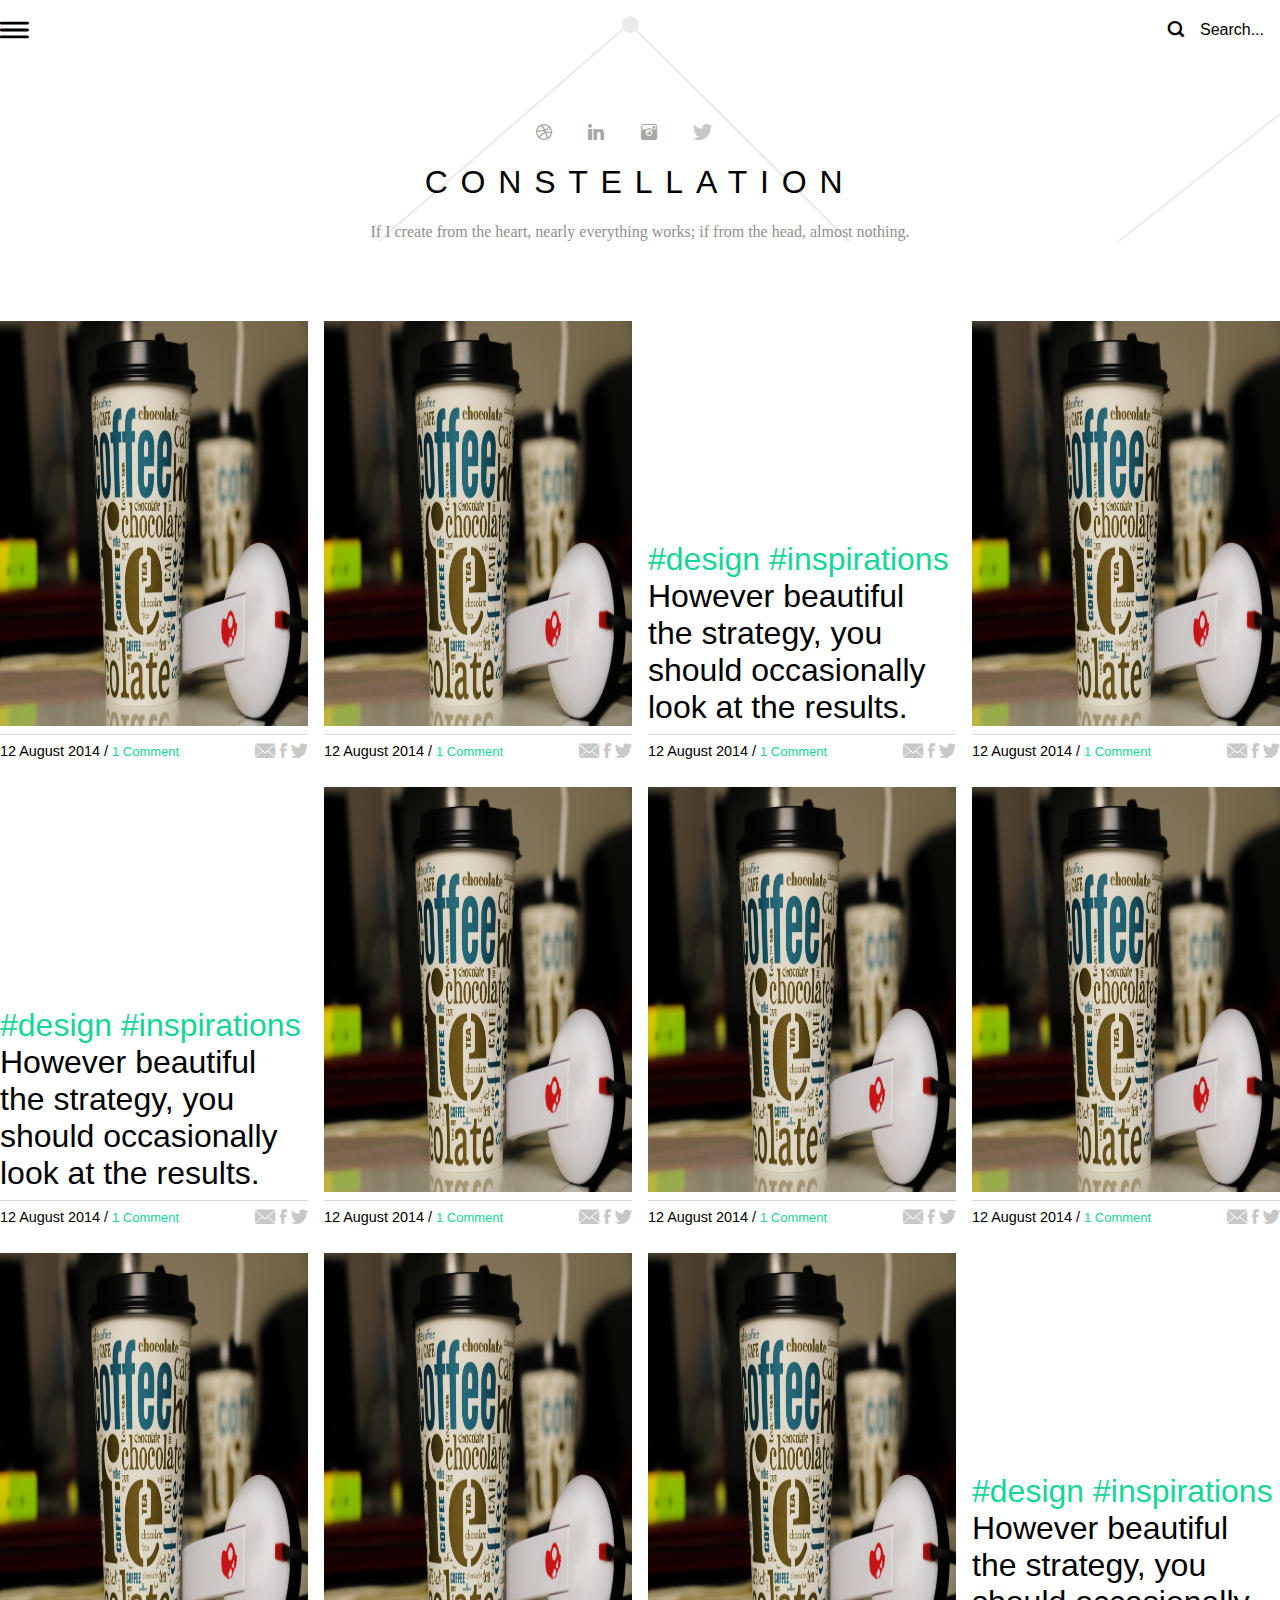
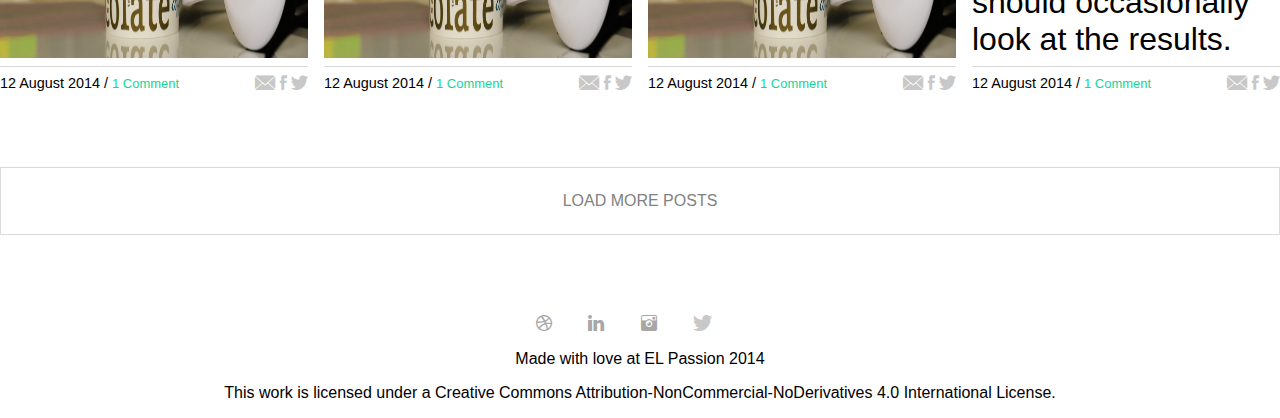
==== index.html @ 4fb33196 "End of desktop" ====
<!DOCTYPE html>
<html lang="en">

<head>
  <meta charset="UTF-8">
  <meta name="viewport" content="width=device-width, initial-scale=1.0">
  <meta http-equiv="X-UA-Compatible" content="ie=edge">
  <link rel="stylesheet" href="css/style.css">
  <title>Constellation - Home</title>
</head>

<body>
  <header class="main-header">
    <!-- Side navigation -->
    <div id="mySidenav" class="sidenav">
      <div class="side-nav-wrapper">
        <span class="closebtn icon-close" onclick="closeNav()"></span>
        <div class="welcome-nav-container">
          <h4>Hello,</h4>
          <p>Vestibulum commodo volutpat a, convallis ac, laoreet enim. Phasellus fermentum in, dolor.</p>
          <p>Pellentesque facilisis. Nulla imperdiet sit amet magna.</p>
        </div>
        <div class="social-media-container media-menu">
          <span class="icon-dribbble"></span>
          <span class="icon-linkedin"></span>
          <span class="icon-instagram"></span>
          <span class="icon-twitter"></span>
        </div>
        <nav class="main-menu">
          <ul>
            <li>
              <a href="index.html">Home</a>
            </li>
            <li>
              <a href="">Posts</a>
            </li>
            <li>
              <a href="">Gallery</a>
            </li>
            <li>
              <a href="">Contact</a>
            </li>
          </ul>
        </nav>
      </div>
    </div>
    <!-- Header Tools -->
    <div class="content-container header-tools">
      <span class="icon-hamburger-menu" onclick="openNav()"></span>
      <div class="search-container" id="search-control" onclick="openSearch()">
        <span class="icon-search"></span>
        <span>Search...</span>
      </div>
      <!-- Search Full -->
      <div id="search-full" class="search-full-container">     
        <div class="content-container">
          <div class="search-full-container-content">
            <form action="">
              <input type="text" placeholder="Type something..." name="">            
            </form>
          </div>
        </div>   
      </div>
    </div>
    <!-- Banner -->
    <div class="content-container main-banner">
      <div class="social-media-container">
        <span class="icon-dribbble"></span>
        <span class="icon-linkedin"></span>
        <span class="icon-instagram"></span>
        <span class="icon-twitter"></span>
      </div>
      <h1>CONSTELLATION</h1>
      <p>If I create from the heart, nearly everything works; if from the head, almost nothing.</p>
    </div>
  </header>
  <main>
    <div class="content-container">
      <div class="posts-view-container">
        <div class="view-post">
          <a href="posts.html">
            <img src="img/post-image.png" alt="">
          </a>
          <footer class="card-post-footer">
            <span>12 August 2014 /
              <span>1 Comment</span>
            </span>
            <div class="share-items">
              <span class="icon-email"></span>
              <span class="icon-facebook"></span>
              <span class="icon-twitter"></span>
            </div>
          </footer>
        </div>
        <div class="view-post">
          <a href="">
            <img src="img/post-image.png" alt="">
          </a>
          <footer class="card-post-footer">
            <span>12 August 2014 /
              <span>1 Comment</span>
            </span>
            <div class="share-items">
              <span class="icon-email"></span>
              <span class="icon-facebook"></span>
              <span class="icon-twitter"></span>
            </div>
          </footer>
        </div>
        <div class="view-post">
          <div class="message-day">

            <a href="">
              <span>#design</span>
              <span>#inspirations</span>
              However beautiful the strategy, you should occasionally look at the results.
            </a>

          </div>
          <footer class="card-post-footer">
            <span>12 August 2014 /
              <span>1 Comment</span>
            </span>
            <div class="share-items">
              <span class="icon-email"></span>
              <span class="icon-facebook"></span>
              <span class="icon-twitter"></span>
            </div>
          </footer>
        </div>
        <div class="view-post">
          <a href="">
            <img src="img/post-image.png" alt="">
          </a>
          <footer class="card-post-footer">
            <span>12 August 2014 /
              <span>1 Comment</span>
            </span>
            <div class="share-items">
              <span class="icon-email"></span>
              <span class="icon-facebook"></span>
              <span class="icon-twitter"></span>
            </div>
          </footer>
        </div>
        <div class="view-post">
          <div class="message-day">
            <a href="">
              <span>#design</span>
              <span>#inspirations</span>
              However beautiful the strategy, you should occasionally look at the results.
            </a>
          </div>
          <footer class="card-post-footer">
            <span>12 August 2014 /
              <span>1 Comment</span>
            </span>
            <div class="share-items">
              <span class="icon-email"></span>
              <span class="icon-facebook"></span>
              <span class="icon-twitter"></span>
            </div>
          </footer>
        </div>
        <div class="view-post">
          <a href="">
            <img src="img/post-image.png" alt="">
          </a>
          <footer class="card-post-footer">
            <span>12 August 2014 /
              <span>1 Comment</span>
            </span>
            <div class="share-items">
              <span class="icon-email"></span>
              <span class="icon-facebook"></span>
              <span class="icon-twitter"></span>
            </div>
          </footer>
        </div>
        <div class="view-post">
          <a href="">
            <img src="img/post-image.png" alt="">
          </a>
          <footer class="card-post-footer">
            <span>12 August 2014 /
              <span>1 Comment</span>
            </span>
            <div class="share-items">
              <span class="icon-email"></span>
              <span class="icon-facebook"></span>
              <span class="icon-twitter"></span>
            </div>
          </footer>
        </div>
        <div class="view-post">
          <a href="">
            <img src="img/post-image.png" alt="">
          </a>
          <footer class="card-post-footer">
            <span>12 August 2014 /
              <span>1 Comment</span>
            </span>
            <div class="share-items">
              <span class="icon-email"></span>
              <span class="icon-facebook"></span>
              <span class="icon-twitter"></span>
            </div>
          </footer>
        </div>
        <div class="view-post">
          <a href="">
            <img src="img/post-image.png" alt="">
          </a>
          <footer class="card-post-footer">
            <span>12 August 2014 /
              <span>1 Comment</span>
            </span>
            <div class="share-items">
              <span class="icon-email"></span>
              <span class="icon-facebook"></span>
              <span class="icon-twitter"></span>
            </div>
          </footer>
        </div>
        <div class="view-post">
          <a href="">
            <img src="img/post-image.png" alt="">
          </a>
          <footer class="card-post-footer">
            <span>12 August 2014 /
              <span>1 Comment</span>
            </span>
            <div class="share-items">
              <span class="icon-email"></span>
              <span class="icon-facebook"></span>
              <span class="icon-twitter"></span>
            </div>
          </footer>
        </div>
        <div class="view-post">
          <a href="">
            <img src="img/post-image.png" alt="">
          </a>
          <footer class="card-post-footer">
            <span>12 August 2014 /
              <span>1 Comment</span>
            </span>
            <div class="share-items">
              <span class="icon-email"></span>
              <span class="icon-facebook"></span>
              <span class="icon-twitter"></span>
            </div>
          </footer>
        </div>
        <div class="view-post">
          <div class="message-day">
            <a href="">
              <span>#design</span>
              <span>#inspirations</span>
              However beautiful the strategy, you should occasionally look at the results.
            </a>
          </div>
          <footer class="card-post-footer">
            <span>12 August 2014 /
              <span>1 Comment</span>
            </span>
            <div class="share-items">
              <span class="icon-email"></span>
              <span class="icon-facebook"></span>
              <span class="icon-twitter"></span>
            </div>
          </footer>
        </div>
      </div>
      <div class="load-more-container">
        <a href="">
          LOAD MORE POSTS
        </a>
      </div>
    </div>
  </main>
  <footer class="main-footer">
    <div class="content-container">
      <div class="social-media-container">
        <span class="icon-dribbble"></span>
        <span class="icon-linkedin"></span>
        <span class="icon-instagram"></span>
        <span class="icon-twitter"></span>
      </div>
      <p>Made with love at EL Passion 2014</p>
      <p>This work is licensed under a Creative Commons Attribution-NonCommercial-NoDerivatives 4.0 International License.</p>
    </div>
  </footer>
  <script>
    /* Navigation */
    function openNav() {
      document.getElementById("mySidenav").style.width = "400px";
    }

    function closeNav() {
      document.getElementById("mySidenav").style.width = "0";
    }
    /* Search */
    var search_icon = document.getElementById("search-control");

    search_icon.addEventListener("click", toggleSerach);

    function toggleSerach() {
      document.getElementById("search-full").classList.toggle("active-search");
      search_icon.classList.toggle("active-search-close");
      document.body.classList.toggle("opened");
    }  
  </script>
</body>

</html>
---- css/style.css ----
body {
  margin: 0;
  font-family: Arial, Helvetica, sans-serif;
  /* background-image: url("../img/Constellation.png"); */
}

a {
  text-decoration: none;
}

li {
  list-style: none;
}

*,
::before,
::after {
  box-sizing: border-box;
}
.content-container {
  max-width: 1600px;
  margin-left: auto;
  margin-right: auto;
}

.social-media-container span {
  margin-right: 2em;
}

                                          /* HOME PAGE STYLES */

@font-face {
  font-family: 'icomoon';
  src:  url('../fonts/icomoon.eot?6kksoq');
  src:  url('../fonts/icomoon.eot?6kksoq#iefix') format('embedded-opentype'),
    url('../fonts/icomoon.ttf?6kksoq') format('truetype'),
    url('../fonts/icomoon.woff?6kksoq') format('woff'),
    url('../fonts/icomoon.svg?6kksoq#icomoon') format('svg');
  font-weight: normal;
  font-style: normal;
}

[class^="icon-"], [class*=" icon-"] {
  /* use !important to prevent issues with browser extensions that change fonts */
  font-family: 'icomoon' !important;
  speak: none;
  font-style: normal;
  font-weight: normal;
  font-variant: normal;
  text-transform: none;
  line-height: 1;

  /* Better Font Rendering =========== */
  -webkit-font-smoothing: antialiased;
  -moz-osx-font-smoothing: grayscale;
}

.icon-rectangle:before {
  content: "\e909";
  color: #f5f5f5;
}
.icon-email:before {
  content: "\e900";
  color: #c8c8c8;
}
.icon-search:before {
  content: "\e901";
}
.icon-dribbble:before {
  content: "\e902";
  color: #a7a7a7;
}
.icon-facebook:before {
  content: "\e903";
  color: #c8c8c8;
}
.icon-hamburger-menu:before {
  content: "\e904";
}
.icon-instagram:before {
  content: "\e905";
  color: #a7a7a7;
}
.icon-linkedin:before {
  content: "\e906";
  color: #a7a7a7;
}
.icon-close:before {
  content: "\e907";
}
.icon-twitter:before {
  content: "\e908";
  color: #c8c8c8;
}
                                          

/* Header Styles */
.main-header {
  background: url("../img/Constellation.png");
}

.main-header .content-container.header-tools {
  width: 100%;
  margin-top: 1em;
  display: grid;
  grid-template-columns: 1fr 1fr;
  align-items: center;
}

.header-tools {
  height: 28px;
}

.header-tools > span {
  font-weight: 600;
}

.search-container {
  display: flex;
  justify-content: flex-end;
}

.search-container span {
  margin-right: 1em;
  font-weight: 500;
}

.search-container span::before {
  font-weight: 600;
}

.search-container:hover span::before,
.search-container:hover span {  
  color: #15D698;
}

.sidenav {
  height: 100%;
  width: 0;
  position: fixed;
  z-index: 1;
  top: 0;
  left: 0;
  background-color: #181818;
  overflow: hidden;
  transition: 0.2s;
}

.sidenav .side-nav-wrapper {
  width: 80%;
  height: 100%;  
  overflow: hidden;
  margin-top: 1em;
  margin-left: auto;
  margin-right: auto;
  position: relative;
}

.sidenav .closebtn {
  position: absolute;
  top: 0;
  right: 0;
  color: white;
}

.sidenav .welcome-nav-container {
  width: 75%;
}

.sidenav h4 {
  color: white;
  font-size: 1.5em;
  margin-top: 4em;
  margin-bottom: .5em;
}

.sidenav p {
  color: #818181;
  margin: 0;
}

.welcome-nav-container p:nth-of-type(2) {
  margin-top: 1.5em;
}

.sidenav .social-media-container {
  margin-top: 1.5em;
  margin-bottom: 1.5em;
}

.media-menu.social-media-container .icon-instagram:before {
  color: #15D698;
}

.main-menu {
  border-top: 1px solid #2C2C2C;
}

.main-menu ul {
  padding: 0;
  margin-top: 2em;
}

.main-menu li {
  margin: 1.5em 0 1.5em 0;
}

.main-menu a {
  color: white;
  font-size: 1.4em;
}

.main-banner {
  margin-top: 5em;
  text-align: center;
}

.main-banner .social-media-container span:hover::before {
  color: #16D598;
}

.main-banner h1 {
  font-weight: 400;
  font-size: 2em;
  letter-spacing: .4em;
}

.main-banner p {
  font-family: Georgia, 'Times New Roman', Times, serif;
  color: #8F8F8F;
}


/* Posts Style */

main {
  margin-top: 5em;
}

.posts-view-container {
  display: grid;
  grid-template-columns: repeat(4, 1fr);
  grid-gap: 1em;
}

.view-post {
  width: 100%;
  height: 450px;
}

.view-post > a {
  display: block; 
  height: 90%; 
  margin-bottom: .5em;
}

.view-post img {
  width: 100%;
  height: 100%; 
}

.view-post .message-day {
  width: 100%;
  height: 90%; 
  margin-bottom: .5em;
}

.view-post .message-day {
  position: relative;
}

.view-post .message-day span {
  color: #15D698;
}

.view-post .message-day a {
  position: absolute;
  bottom: 0;
  font-size: 2em;
  color: black;
}

.card-post-footer {
  height: 10%;
  border-top: 1px solid #DADADA;
  padding-top: .5em;
  display: flex;
  justify-content: space-between;
}

.card-post-footer span {
  font-size: .9em;
}

.card-post-footer span > span {
  color: #16D598;
}

.load-more-container {
  text-align: center;
  margin-top: 4em;
  border: 1px solid #DADADA;
}

.load-more-container a {
  display: block;
  color: #818181;
  padding: 1.5em;
}

.load-more-container a:hover {
  color: #15D698;
}

/* Footer Styles */
.main-footer {
  margin-top: 5em;
  text-align: center;
}

/* Search Full Styles */
.search-full-container {
  height: 100%;
  width: 100%;
  display: none;
  position: fixed;
  z-index: 1;
  top: 0;
  left: 0;
  background-color: rgba(255, 255, 255, 0.9);
}

.search-full-container .content-container {
  height: 100%;
  width: 100%;
}

.search-full-container-content {
  position: relative;
  top: 20%;
  height: 100%;
  width: 100%;
}

.search-full-container-content form {
  height: 100%;
  width: 100%;
  display: flex;
  justify-content: center;
  align-items: baseline;
}

.search-full-container input {
  font-size: 1.2em;
  border: none;
  width: 80%;    
  border: none;
  display: block;
  padding: 1em .7em 1em 2.5em;
  background-color: transparent;
  background: url(../img/search-icon.svg) no-repeat center left 12px/1.2rem, url(../img/return-icon.svg) no-repeat center right 12px/1.2rem;
  border-bottom: 1px solid #000000;
}

.search-full-container input:focus {
  outline: none;
}

.active-search {
  display: block;
}

.active-search-close {
  z-index: 2;
}

.opened {
  overflow: hidden;
}


                                            /* POSTS PAGE STYLES */

/* Main Content Styles  */

main .post-content-container {
  display: flex;
  align-items: center;
  flex-direction: column;
  text-align: center;
}

.post-content-container .image-card {
  display: flex;
  justify-content: center;
}

.post-content-container .image-card img {
  width: 80%;
  height: 30%;
}

.wrapper-post-center {
  display: flex;
  flex-direction: column;
  align-items: center;
}

.post-content-container .text-card {
  display: flex;
  align-items: center;
  flex-direction: column;
  margin-top: 2.5em;
  margin-bottom: 2.5em;
}

.post-content-container .text-card .tags {
  width: 45%;
  text-align: left;
}

.post-content-container .text-card p {
  width: 45%;
  text-align: left;
  font-size: 1.2em;
  margin: 0;
  font-weight: 600;
  line-height: 1.5em;
  font-style: italic;
}

.text-card span {
  color: #15D698;
  margin-right: .5em;
}

.card-post-footer-single {
  width: 45%;
  display: flex;
  justify-content: space-between;
  margin-top: .5em;
}

.card-post-footer-single span {
  color: black;
  font-size: .9em;
}

.navigation-post {
  width: 45%;
  border-top: 1px solid #F5F5F5;
}

.navigation-post ul {
  padding: 0;
  display: flex;
  justify-content: space-between;
}

.navigation-post a {
  color: #15D698;
}

.section-embed-code {
  margin-top: 3.5em;
  text-align: left;
  width: 45%;
  font-size: 1.2em;
}

.section-embed-code textarea {
  width: 100%;
  border: 1px solid #F5F5F5;
  resize: none;
  outline: none;
}

.reblogged-container {
  width: 45%;
  margin-top: 1em;
}

.reblogged-container .item-reblogged {
  display: flex;
  align-items: center;
}

.item-reblogged span {
  color: #16D598;
  font-size: 1.2em;
}

.item-reblogged p {
  margin-left: .5em;
}
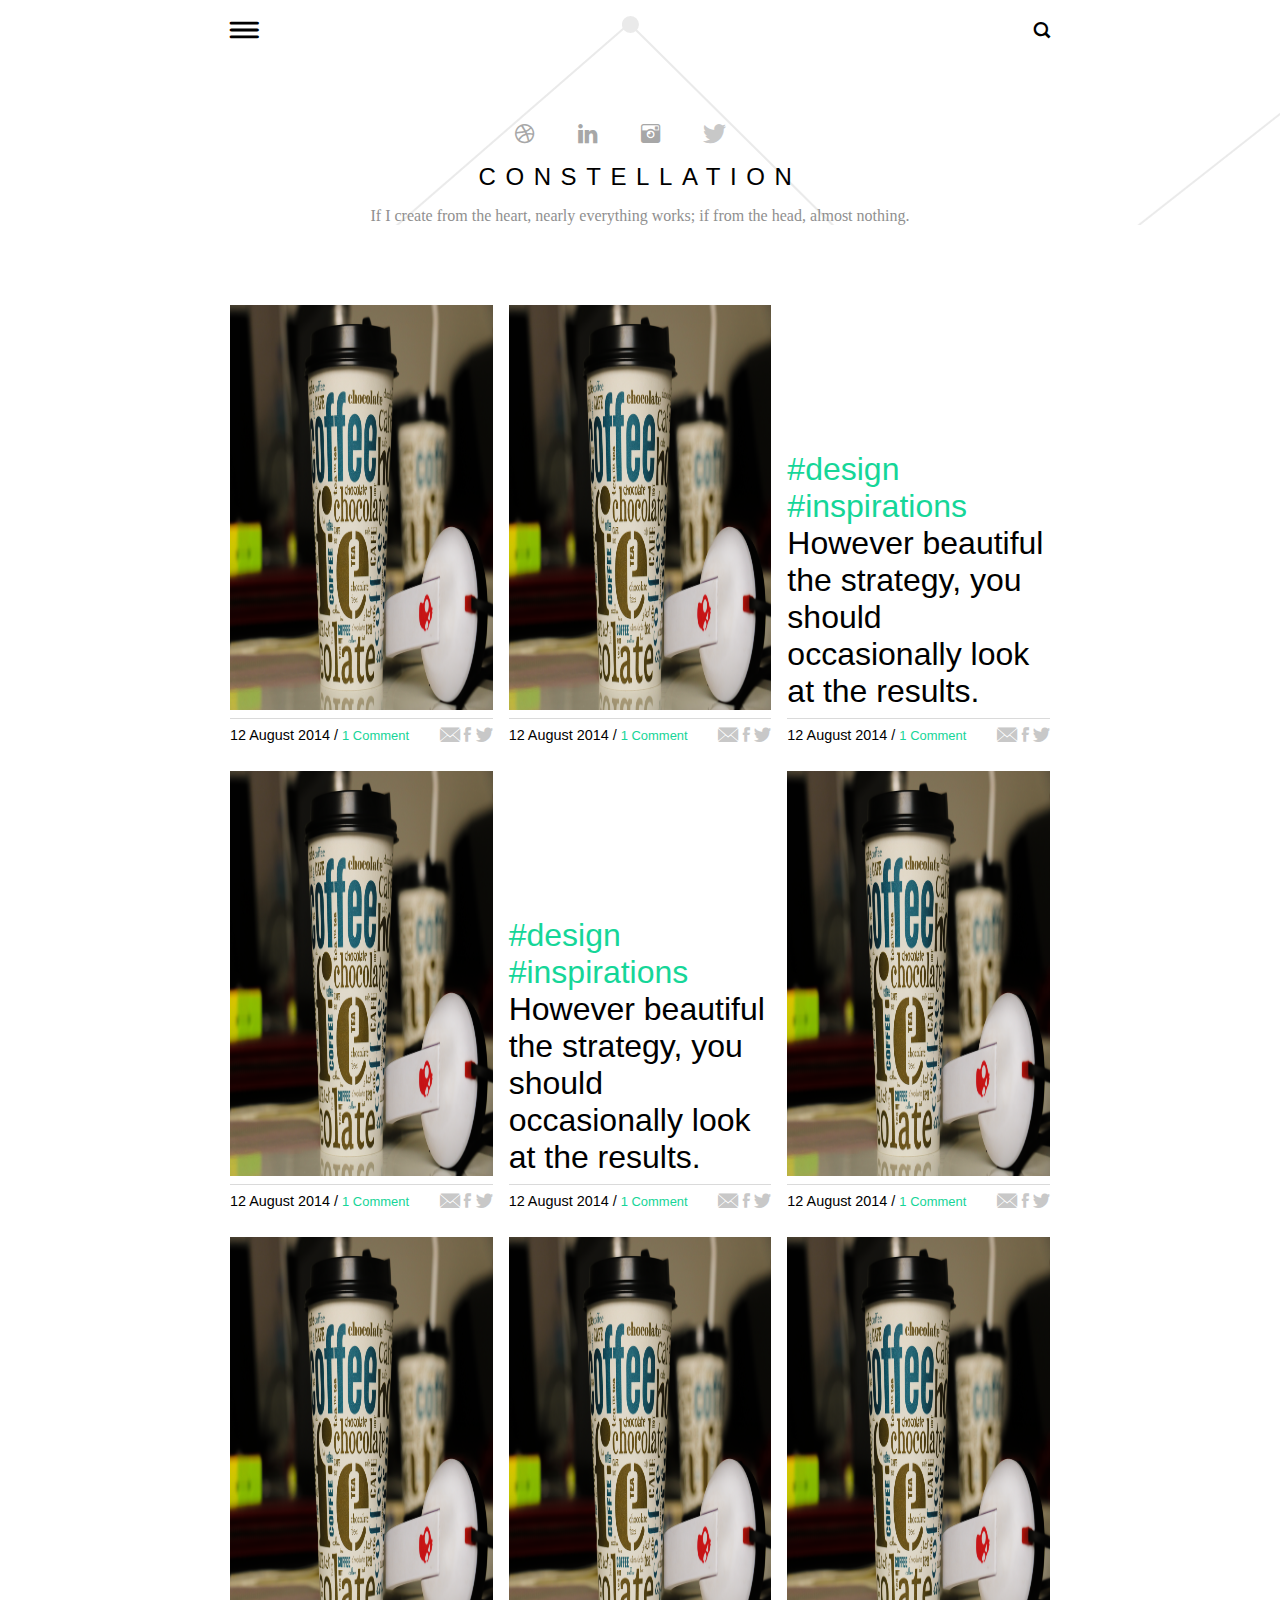
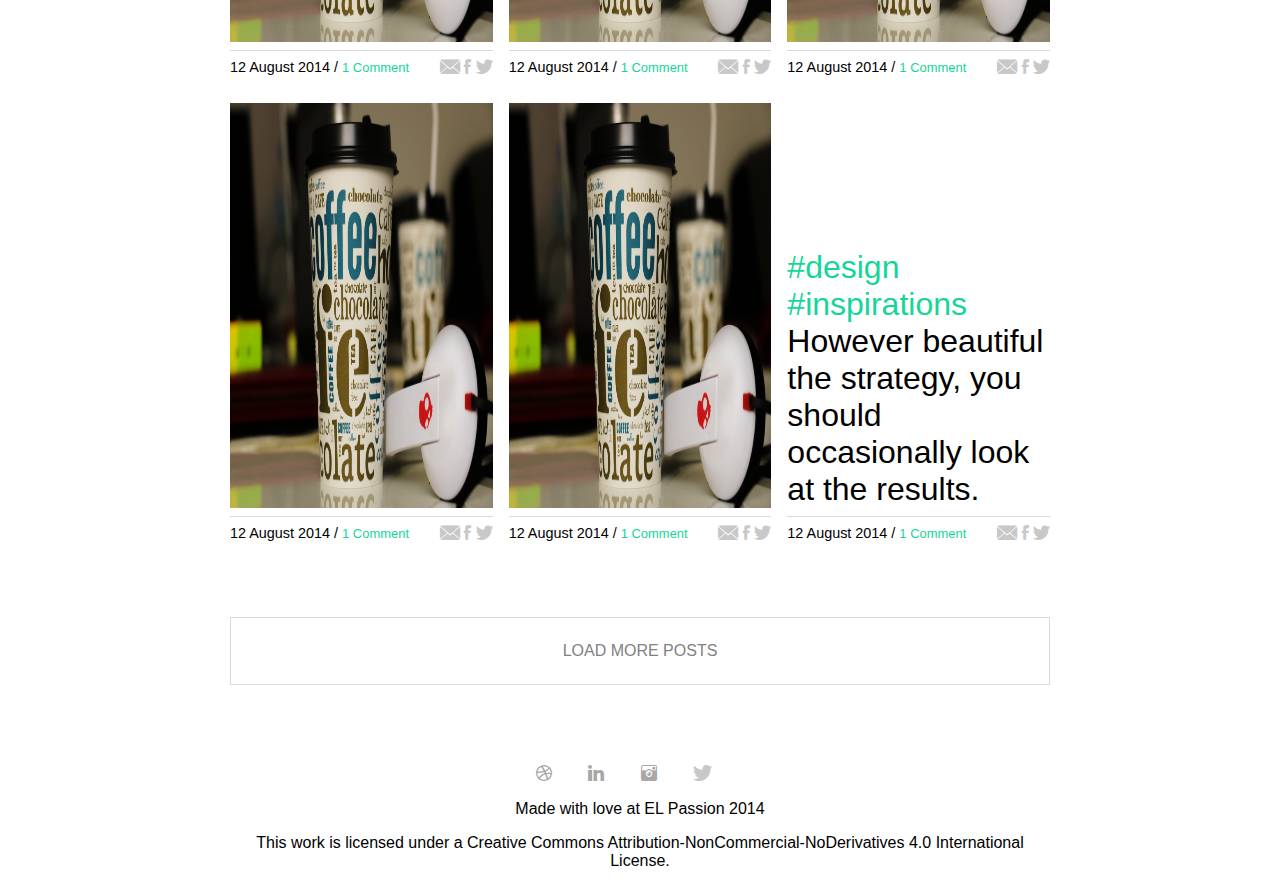
==== commit 0abd2f53: "End Responsive Web" ====
--- a/index.html
+++ b/index.html
@@ -293,8 +293,17 @@
   </footer>
   <script>
     /* Navigation */
+    var menu_mobile_s = window.matchMedia("(max-width: 320px)");
+    var menu_mobile = window.matchMedia("(max-width: 425px)");
     function openNav() {
-      document.getElementById("mySidenav").style.width = "400px";
+      if (menu_mobile) {
+        document.getElementById("mySidenav").style.width = "300px"; 
+      } 
+      else if (menu_mobile_s) {
+        document.getElementById("mySidenav").style.width = "380px"; 
+      } else {
+        document.getElementById("mySidenav").style.width = "400px";
+      }
     }
 
     function closeNav() {
--- a/css/style.css
+++ b/css/style.css
@@ -1,3 +1,7 @@
+:root {
+  --width-post-to-center: 45%;
+}
+
 body {
   margin: 0;
   font-family: Arial, Helvetica, sans-serif;
@@ -378,7 +382,6 @@
   overflow: hidden;
 }
 
-
                                             /* POSTS PAGE STYLES */
 
 /* Main Content Styles  */
@@ -415,12 +418,12 @@
 }
 
 .post-content-container .text-card .tags {
-  width: 45%;
+  width: var(--width-post-to-center);
   text-align: left;
 }
 
 .post-content-container .text-card p {
-  width: 45%;
+  width: var(--width-post-to-center);
   text-align: left;
   font-size: 1.2em;
   margin: 0;
@@ -435,7 +438,7 @@
 }
 
 .card-post-footer-single {
-  width: 45%;
+  width: var(--width-post-to-center);
   display: flex;
   justify-content: space-between;
   margin-top: .5em;
@@ -447,7 +450,7 @@
 }
 
 .navigation-post {
-  width: 45%;
+  width: var(--width-post-to-center);
   border-top: 1px solid #F5F5F5;
 }
 
@@ -464,7 +467,7 @@
 .section-embed-code {
   margin-top: 3.5em;
   text-align: left;
-  width: 45%;
+  width: var(--width-post-to-center);
   font-size: 1.2em;
 }
 
@@ -476,7 +479,7 @@
 }
 
 .reblogged-container {
-  width: 45%;
+  width: var(--width-post-to-center);
   margin-top: 1em;
 }
 
@@ -495,4 +498,294 @@
 }
 
 
-
+/* Media Query */
+
+/* Mobile S - 320px */
+@media screen and (min-width: 320px) {
+  .content-container {
+    max-width: 300px;
+  }  
+  .posts-view-container {
+    grid-template-columns: 1fr;
+  }
+  .header-tools .search-container span:last-child {
+    display: none;
+  }
+  .search-container span {
+    margin: 0;
+  }
+  .main-banner .social-media-container {
+    font-size: .9em;
+  }
+  .main-banner h1 {
+    font-size: 1em;
+  }
+  .sidenav .side-nav-wrapper {
+    overflow-y: auto;
+  }
+  :root {
+    --width-post-to-center: 80%;
+  }
+  .post-content-container .single-post-comment {
+    display: none;
+  }
+  .item-reblogged {
+    font-size: .7em;
+  }
+  .item-reblogged > span{
+    font-size: .7em;
+  }
+  .item-reblogged p {
+    margin-left: 0;
+  }
+  .section-embed-code {
+    margin-top: .5em;
+  }
+  .navigation-post {
+    display: none;
+  }
+  .navigation-post-mobile {
+    width: var(--width-post-to-center);
+    margin-top: .9em;
+  }
+  .navigation-post-mobile ul {
+    padding: 0;
+  }
+  .navigation-post-mobile li {
+    border-top: 1px solid #DADADA;
+    border-bottom: 1px solid #DADADA;
+    padding: 1em 2em;
+  }
+  .navigation-post-mobile li:first-child {
+    border-bottom: none;
+  }
+  .navigation-post-mobile a {
+    color: #818181;
+  }
+  .navigation-post-mobile a:hover {
+    color: #15D698;
+  }
+  .card-post-footer-single {
+    border-top: 1px solid #DADADA;
+    padding-top: .5em;
+  }
+}
+
+/* Mobile M - 375px */
+@media screen and (min-width: 375px) {
+  .content-container {
+    max-width: 350px;
+  }  
+  .posts-view-container {
+    grid-template-columns: 1fr;
+  }
+  .header-tools .search-container span:last-child {
+    display: none;
+  }
+  .search-container span {
+    margin: 0;
+  }
+  .main-banner .social-media-container {
+    font-size: 1.2em;
+  }
+
+  .main-banner h1 {
+    font-size: 1.5em;
+  }
+  .sidenav .side-nav-wrapper {
+    overflow-y: auto;
+  }
+  :root {
+    --width-post-to-center: 80%;
+  }
+  .post-content-container .single-post-comment {
+    display: none;
+  }
+  .item-reblogged {
+    font-size: .8em;
+  }
+  .item-reblogged > span{
+    font-size: .8em;
+  }
+  .item-reblogged p {
+    margin-left: .1em;
+  }
+  .section-embed-code {
+    margin-top: .5em;
+  }
+  .navigation-post {
+    display: none;
+  }
+  .navigation-post-mobile {
+    width: var(--width-post-to-center);
+    margin-top: .9em;
+  }
+  .navigation-post-mobile ul {
+    padding: 0;
+  }
+  .navigation-post-mobile li {
+    border-top: 1px solid #DADADA;
+    border-bottom: 1px solid #DADADA;
+    padding: 1em 2em;
+  }
+  .navigation-post-mobile li:first-child {
+    border-bottom: none;
+  }
+  .navigation-post-mobile a {
+    color: #818181;
+  }
+  .navigation-post-mobile a:hover {
+    color: #15D698;
+  }
+  .card-post-footer-single {
+    border-top: 1px solid #DADADA;
+    padding-top: .5em;
+  }
+}
+
+/* Mobile L - 425px */
+@media screen and (min-width: 425px) {
+  .content-container {
+    max-width: 400px;
+  }  
+  .posts-view-container {
+    grid-template-columns: 1fr;
+  }
+  .header-tools .search-container span:last-child {
+    display: none;
+  }
+  .search-container span {
+    margin: 0;
+  }
+  .main-banner .social-media-container {
+    font-size: 1.2em;
+  }
+  .main-banner h1 {
+    font-size: 1.5em;
+  }
+  .sidenav .side-nav-wrapper {
+    overflow-y: auto;
+  }
+  :root {
+    --width-post-to-center: 80%;
+  }
+  .post-content-container .single-post-comment {
+    display: none;
+  }
+  .item-reblogged span {
+    font-size: 1em;
+  }
+  .item-reblogged p {
+    margin-left: .3em;
+  }
+  .section-embed-code {
+    margin-top: .5em;
+  }
+  .navigation-post {
+    display: none;
+  }
+  .navigation-post-mobile {
+    width: var(--width-post-to-center);
+    margin-top: .9em;
+  }
+  .navigation-post-mobile ul {
+    padding: 0;
+  }
+  .navigation-post-mobile li {
+    border-top: 1px solid #DADADA;
+    border-bottom: 1px solid #DADADA;
+    padding: 1em 2em;
+  }
+  .navigation-post-mobile li:first-child {
+    border-bottom: none;
+  }
+  .navigation-post-mobile a {
+    color: #818181;
+  }
+  .navigation-post-mobile a:hover {
+    color: #15D698;
+  }
+  .card-post-footer-single {
+    border-top: 1px solid #DADADA;
+    padding-top: .5em;
+  }
+}
+
+/* Tablet - 768px */
+@media screen and (min-width: 768px) {
+  .content-container {
+    max-width: 700px;
+  }
+  
+  .posts-view-container {
+    grid-template-columns: repeat(2, 1fr);
+    grid-gap: 1em;
+  }
+
+  .sidenav .side-nav-wrapper {
+    overflow-y: auto;
+  }
+  :root {
+    --width-post-to-center: 70%;
+  }
+  .navigation-post-mobile {
+    display: none;
+  }
+  .navigation-post {
+    display: block;
+  }
+  .card-post-footer-single {
+    border-top: none;
+    padding-top: 0;
+  }
+}
+
+/* Laptop - 1024 */
+@media screen and (min-width: 1024px) {
+  .content-container {
+    max-width: 820px;
+  }
+  .posts-view-container {
+    grid-template-columns: repeat(3, 1fr);
+    grid-gap: 1em;
+  }
+  :root {
+    --width-post-to-center: 70%;
+  }
+  .navigation-post-mobile {
+    display: none;
+  }
+  .navigation-post {
+    display: block;
+  }
+  .card-post-footer-single {
+    border-top: none;
+    padding-top: 0;
+  }
+}
+
+
+/* Laptop L - 1440 */
+@media screen and (min-width: 1440px) {
+  /* HOME PAGE */
+  .content-container {
+    max-width: 1220px;
+  }
+  /* POST PAGE */  
+  :root {
+    --width-post-to-center: 60%;
+  }
+  .post-content-container .image-card img {
+    width: 70%;
+  }
+  .navigation-post-mobile {
+    display: none;
+  }
+  .navigation-post {
+    display: block;
+  }
+  .card-post-footer-single {
+    border-top: none;
+    padding-top: 0;
+  }
+}
